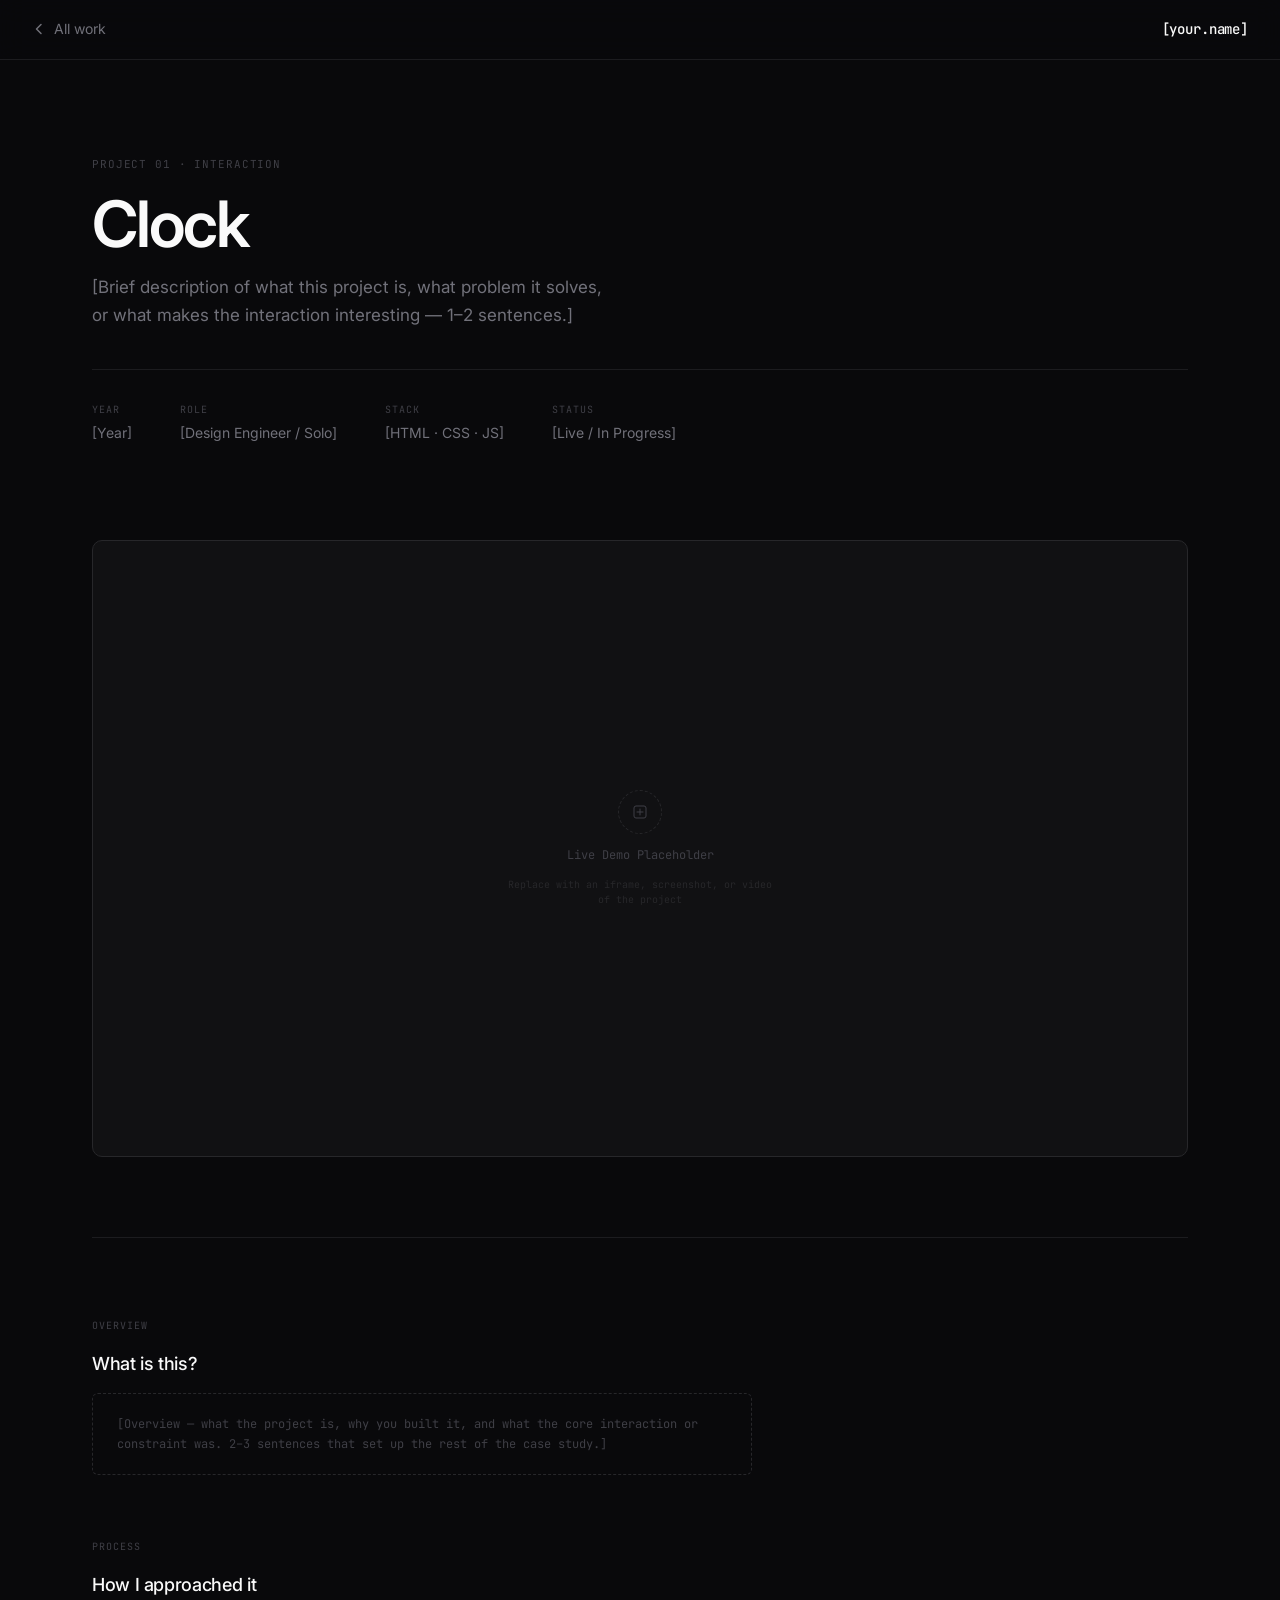
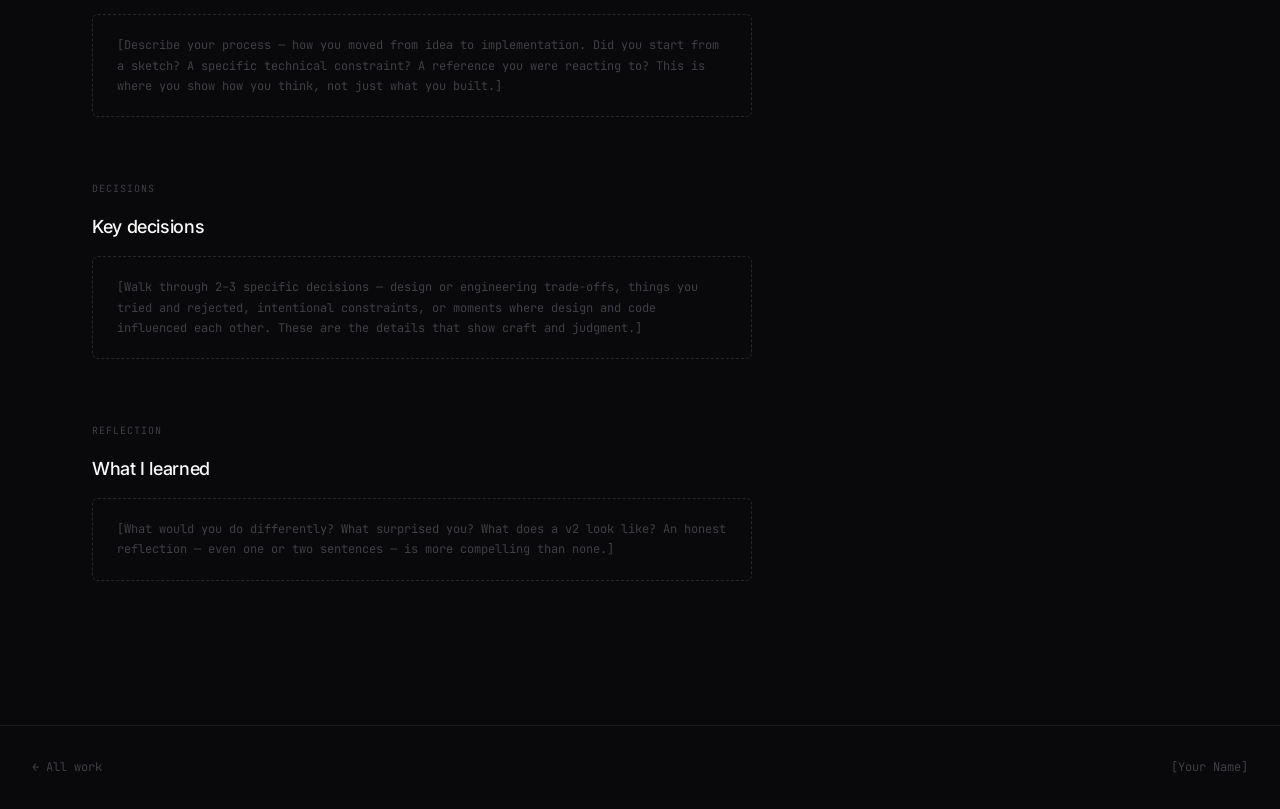
==== projects/clock.html @ f0f5b65a "update" ====
<!DOCTYPE html>
<html lang="en">
<head>
  <meta charset="UTF-8">
  <meta name="viewport" content="width=device-width, initial-scale=1.0">
  <!-- PLACEHOLDER: Update title -->
  <title>Clock — [Your Name]</title>
  <link rel="preconnect" href="https://fonts.googleapis.com">
  <link rel="preconnect" href="https://fonts.gstatic.com" crossorigin>
  <link href="https://fonts.googleapis.com/css2?family=Inter:wght@400;500;600&family=JetBrains+Mono:wght@400;500&display=swap" rel="stylesheet">
  <link rel="stylesheet" href="../styles.css">
</head>
<body>

  <!-- ─── Nav ─────────────────────────────────────────────── -->
  <nav class="case-nav">
    <a href="../index.html" class="back">
      <svg width="14" height="14" viewBox="0 0 14 14" fill="none" aria-hidden="true">
        <path d="M9 2.5L4.5 7L9 11.5" stroke="currentColor" stroke-width="1.5"
              stroke-linecap="round" stroke-linejoin="round"/>
      </svg>
      All work
    </a>
    <!-- PLACEHOLDER: Your name or handle -->
    <a href="../index.html" class="wordmark">[your.name]</a>
  </nav>

  <main>
    <div class="wrap">

      <!-- ─── Case Hero ───────────────────────────────────────── -->
      <div class="case-hero">
        <span class="case-num">Project 01 · Interaction</span>
        <!-- PLACEHOLDER: Update with your actual project title if different -->
        <h1 class="case-title">Clock</h1>
        <!-- PLACEHOLDER: 1–2 sentences — what it is and why it's interesting -->
        <p class="case-desc">
          [Brief description of what this project is, what problem it solves, or what makes the interaction interesting — 1–2 sentences.]
        </p>
        <!-- PLACEHOLDER: Fill in each attribute. Remove any that aren't relevant. -->
        <div class="case-attrs">
          <div class="attr">
            <span class="attr-label">Year</span>
            <span class="attr-value">[Year]</span>
          </div>
          <div class="attr">
            <span class="attr-label">Role</span>
            <span class="attr-value">[Design Engineer / Solo]</span>
          </div>
          <div class="attr">
            <span class="attr-label">Stack</span>
            <span class="attr-value">[HTML · CSS · JS]</span>
          </div>
          <div class="attr">
            <span class="attr-label">Status</span>
            <span class="attr-value">[Live / In Progress]</span>
          </div>
        </div>
      </div>

      <!-- ─── Live Demo ───────────────────────────────────────── -->
      <div class="demo-wrap">
        <!--
          PLACEHOLDER: Replace the .demo-frame div below with your actual embed.

          Option A — iframe (e.g. CodePen, GitHub Pages, local file):
            <iframe
              src="[demo-url or ../demos/clock/index.html]"
              class="demo-frame"
              title="Clock demo"
              allowfullscreen>
            </iframe>

          Option B — screenshot or video:
            <img src="../assets/clock-preview.png" class="demo-frame"
                 alt="Clock project screenshot" style="object-fit:cover;">
            <video src="../assets/clock.mp4" class="demo-frame"
                   autoplay loop muted playsinline style="object-fit:cover;"></video>
        -->
        <div class="demo-frame">
          <div class="demo-ph">
            <div class="demo-ph-ring">
              <svg width="16" height="16" viewBox="0 0 16 16" fill="none" aria-hidden="true">
                <rect x="2" y="2" width="12" height="12" rx="2" stroke="currentColor" stroke-width="1"/>
                <path d="M5 8h6M8 5v6" stroke="currentColor" stroke-width="1" stroke-linecap="round"/>
              </svg>
            </div>
            <p>Live Demo Placeholder</p>
            <small>Replace with an iframe, screenshot, or video of the project</small>
          </div>
        </div>
      </div>

      <!-- ─── Case Content ────────────────────────────────────── -->
      <div class="case-body">

        <!-- Overview -->
        <div class="case-block">
          <span class="block-label">Overview</span>
          <h2>What is this?</h2>
          <!-- PLACEHOLDER -->
          <div class="ph-block">
            [Overview — what the project is, why you built it, and what the core interaction or
constraint was. 2–3 sentences that set up the rest of the case study.]
          </div>
        </div>

        <!-- Process -->
        <div class="case-block">
          <span class="block-label">Process</span>
          <h2>How I approached it</h2>
          <!-- PLACEHOLDER -->
          <div class="ph-block">
            [Describe your process — how you moved from idea to implementation. Did you start
from a sketch? A specific technical constraint? A reference you were reacting to?
This is where you show how you think, not just what you built.]
          </div>
        </div>

        <!-- Decisions -->
        <div class="case-block">
          <span class="block-label">Decisions</span>
          <h2>Key decisions</h2>
          <!-- PLACEHOLDER -->
          <div class="ph-block">
            [Walk through 2–3 specific decisions — design or engineering trade-offs, things you
tried and rejected, intentional constraints, or moments where design and code
influenced each other. These are the details that show craft and judgment.]
          </div>
        </div>

        <!-- Reflection -->
        <div class="case-block">
          <span class="block-label">Reflection</span>
          <h2>What I learned</h2>
          <!-- PLACEHOLDER -->
          <div class="ph-block">
            [What would you do differently? What surprised you? What does a v2 look like?
An honest reflection — even one or two sentences — is more compelling than none.]
          </div>
        </div>

      </div><!-- /case-body -->

    </div><!-- /wrap -->
  </main>

  <!-- ─── Footer ──────────────────────────────────────────────── -->
  <footer>
    <a href="../index.html" class="foot-text">← All work</a>
    <!-- PLACEHOLDER: Your name -->
    <span class="foot-text">[Your Name]</span>
  </footer>

</body>
</html>
---- styles.css ----
/* ─────────────────────────────────────────────────────────────
   Portfolio — Design Engineer
   ───────────────────────────────────────────────────────────── */

/* Reset */
*, *::before, *::after { box-sizing: border-box; margin: 0; padding: 0; }

/* Tokens */
:root {
  --bg:           #09090b;
  --bg-2:         #0d0d10;
  --surface:      #111113;
  --surface-2:    #18181b;
  --surface-3:    #1e1e22;
  --border:       #27272a;
  --border-2:     #1c1c1f;

  --text:         #fafafa;
  --text-muted:   #71717a;
  --text-subtle:  #3f3f46;

  --accent:       #a78bfa;

  --sans: 'Inter', -apple-system, BlinkMacSystemFont, 'Segoe UI', Helvetica, sans-serif;
  --mono: 'JetBrains Mono', 'Fira Code', 'SF Mono', 'Cascadia Code', monospace;

  --r:   10px;
  --r-s: 6px;

  --nav-h:        60px;
  --max-w:        1160px;
  --max-w-prose:  660px;
}

html { scroll-behavior: smooth; }

body {
  background: var(--bg);
  color: var(--text);
  font-family: var(--sans);
  font-size: 1rem;
  line-height: 1.6;
  -webkit-font-smoothing: antialiased;
  -moz-osx-font-smoothing: grayscale;
}

a { color: inherit; text-decoration: none; }

/* ─── Layout ─── */
.wrap {
  max-width: var(--max-w);
  margin: 0 auto;
  padding: 0 2rem;
}

/* ─── Nav ─── */
nav.site-nav {
  position: fixed;
  inset: 0 0 auto;
  height: var(--nav-h);
  display: flex;
  align-items: center;
  justify-content: space-between;
  padding: 0 2rem;
  z-index: 99;
  border-bottom: 1px solid var(--border-2);
  background: rgba(9, 9, 11, 0.82);
  backdrop-filter: blur(14px);
  -webkit-backdrop-filter: blur(14px);
}

.wordmark {
  font-family: var(--mono);
  font-size: 0.875rem;
  font-weight: 500;
  letter-spacing: -0.01em;
  color: var(--text);
  transition: color 0.15s;
}
.wordmark:hover { color: var(--accent); }

.nav-links {
  display: flex;
  gap: 2rem;
}
.nav-links a {
  font-size: 0.875rem;
  color: var(--text-muted);
  transition: color 0.15s;
}
.nav-links a:hover { color: var(--text); }

/* ─── Hero ─── */
.hero {
  padding: calc(var(--nav-h) + 9rem) 0 9rem;
}
.hero-eyebrow {
  font-family: var(--mono);
  font-size: 0.6875rem;
  text-transform: uppercase;
  letter-spacing: 0.1em;
  color: var(--text-subtle);
  margin-bottom: 1.5rem;
}
.hero-name {
  font-size: clamp(3rem, 7.5vw, 5.5rem);
  font-weight: 600;
  letter-spacing: -0.04em;
  line-height: 1;
  margin-bottom: 1.5rem;
  background: linear-gradient(160deg, #fafafa 40%, #52525b);
  -webkit-background-clip: text;
  -webkit-text-fill-color: transparent;
  background-clip: text;
}
.hero-statement {
  font-size: 1.125rem;
  color: var(--text-muted);
  max-width: 460px;
  line-height: 1.65;
  margin-bottom: 2.5rem;
}
.hero-cta {
  display: flex;
  align-items: center;
  gap: 0.75rem;
  font-size: 0.875rem;
  color: var(--text-muted);
}
.status-dot {
  width: 6px;
  height: 6px;
  background: #4ade80;
  border-radius: 50%;
  box-shadow: 0 0 8px rgba(74, 222, 128, 0.45);
  flex-shrink: 0;
  animation: blink 2.5s ease-in-out infinite;
}
@keyframes blink {
  0%, 100% { opacity: 1; }
  50%       { opacity: 0.35; }
}
.dot { color: var(--text-subtle); }
.hero-cta a { transition: color 0.15s; }
.hero-cta a:hover { color: var(--text); }

/* ─── Sections ─── */
.section {
  padding: 6rem 0;
  border-top: 1px solid var(--border-2);
}
.section-label {
  display: block;
  font-family: var(--mono);
  font-size: 0.6875rem;
  text-transform: uppercase;
  letter-spacing: 0.1em;
  color: var(--text-subtle);
  margin-bottom: 2.5rem;
}

/* ─── Project Grid ─── */
.projects {
  display: grid;
  grid-template-columns: repeat(3, 1fr);
  border: 1px solid var(--border);
  border-radius: var(--r);
  overflow: hidden;
  background: var(--border);
  gap: 1px;
}

.card {
  display: flex;
  flex-direction: column;
  background: var(--surface);
  position: relative;
  transition: background 0.2s;
}
.card:hover { background: var(--surface-2); }

/* Card thumbnails */
.card-thumb {
  height: 200px;
  border-bottom: 1px solid var(--border);
  display: flex;
  align-items: center;
  justify-content: center;
  overflow: hidden;
}

/* — Clock — */
.card-thumb--clock {
  background: radial-gradient(circle at 50% 65%, #1e1830 0%, var(--bg-2) 65%);
}
.clock {
  width: 74px;
  height: 74px;
  border: 1.5px solid var(--border);
  border-radius: 50%;
  background: var(--surface-3);
  position: relative;
}
.ch, .cm {
  position: absolute;
  bottom: 50%;
  left: 50%;
  transform-origin: 50% 100%;
  background: var(--text);
  border-radius: 2px;
}
.ch {
  width: 2px;
  height: 20px;
  margin-left: -1px;
  transform: rotate(0deg); /* set by JS */
  opacity: 0.9;
}
.cm {
  width: 1.5px;
  height: 28px;
  margin-left: -0.75px;
  transform: rotate(0deg); /* set by JS */
  opacity: 0.65;
}
.cc {
  position: absolute;
  width: 5px;
  height: 5px;
  background: var(--accent);
  border-radius: 50%;
  top: 50%;
  left: 50%;
  transform: translate(-50%, -50%);
}

/* — Game Menu — */
.card-thumb--game {
  background: linear-gradient(160deg, #090e09 0%, var(--bg-2) 100%);
}
.game-menu {
  display: flex;
  flex-direction: column;
  gap: 8px;
}
.gmi {
  font-family: var(--mono);
  font-size: 0.6875rem;
  letter-spacing: 0.06em;
  color: var(--text-subtle);
  padding-left: 16px;
  position: relative;
}
.gmi.active {
  color: var(--text);
}
.gmi.active::before {
  content: '▶';
  position: absolute;
  left: 0;
  top: 50%;
  transform: translateY(-50%);
  color: var(--accent);
  font-size: 0.4rem;
}

/* — Component Library — */
.card-thumb--components {
  background: linear-gradient(160deg, #0d1018 0%, var(--bg-2) 100%);
}
.comp-stack {
  display: flex;
  flex-direction: column;
  gap: 9px;
  align-items: flex-start;
}
.c-btn {
  font-family: var(--sans);
  font-size: 0.625rem;
  font-weight: 500;
  padding: 4px 11px;
  border: 1px solid var(--accent);
  border-radius: var(--r-s);
  color: var(--accent);
}
.c-input {
  width: 96px;
  height: 22px;
  border: 1px solid var(--border);
  border-radius: var(--r-s);
  background: var(--surface-3);
}
.c-badge {
  font-family: var(--mono);
  font-size: 0.5rem;
  padding: 2px 7px;
  border-radius: 999px;
  border: 1px solid var(--border);
  color: var(--text-subtle);
  text-transform: uppercase;
  letter-spacing: 0.06em;
}

/* Card body */
.card-body {
  padding: 1.25rem 1.5rem 1.5rem;
  flex: 1;
  display: flex;
  flex-direction: column;
}
.card-row {
  display: flex;
  align-items: center;
  justify-content: space-between;
  margin-bottom: 0.625rem;
}
.card-num {
  font-family: var(--mono);
  font-size: 0.625rem;
  color: var(--text-subtle);
}
.card-tag {
  font-family: var(--mono);
  font-size: 0.5625rem;
  color: var(--text-subtle);
  text-transform: uppercase;
  letter-spacing: 0.06em;
  padding: 2px 7px;
  border: 1px solid var(--border);
  border-radius: 999px;
}
.card-title {
  font-size: 1rem;
  font-weight: 500;
  letter-spacing: -0.015em;
  color: var(--text);
  margin-bottom: 0.5rem;
  transition: color 0.15s;
}
.card:hover .card-title { color: var(--accent); }
.card-desc {
  font-size: 0.8125rem;
  color: var(--text-muted);
  line-height: 1.5;
  flex: 1;
}
.card-link {
  display: inline-flex;
  align-items: center;
  gap: 0.375rem;
  font-size: 0.75rem;
  font-family: var(--mono);
  color: var(--text-subtle);
  margin-top: 1.25rem;
  transition: color 0.2s;
}
.card:hover .card-link { color: var(--text-muted); }

/* ─── About ─── */
.about-body { max-width: var(--max-w-prose); }
.about-body p {
  font-size: 1rem;
  color: var(--text-muted);
  line-height: 1.8;
  margin-bottom: 1rem;
}
.about-links {
  display: flex;
  gap: 1.5rem;
  margin-top: 2rem;
}
.about-link {
  font-family: var(--mono);
  font-size: 0.8125rem;
  color: var(--text-muted);
  border-bottom: 1px solid var(--border);
  padding-bottom: 1px;
  transition: all 0.15s;
}
.about-link:hover { color: var(--text); border-color: var(--text-muted); }

/* ─── Footer ─── */
footer {
  border-top: 1px solid var(--border-2);
  padding: 2rem;
  display: flex;
  justify-content: space-between;
  align-items: center;
}
.foot-text {
  font-family: var(--mono);
  font-size: 0.75rem;
  color: var(--text-subtle);
  transition: color 0.15s;
}
a.foot-text:hover { color: var(--text-muted); }

/* ─── Case Study ─── */
nav.case-nav {
  position: fixed;
  inset: 0 0 auto;
  height: var(--nav-h);
  display: flex;
  align-items: center;
  justify-content: space-between;
  padding: 0 2rem;
  z-index: 99;
  border-bottom: 1px solid var(--border-2);
  background: rgba(9, 9, 11, 0.82);
  backdrop-filter: blur(14px);
  -webkit-backdrop-filter: blur(14px);
}
.back {
  display: inline-flex;
  align-items: center;
  gap: 0.5rem;
  font-size: 0.875rem;
  color: var(--text-muted);
  transition: color 0.15s;
}
.back svg { transition: transform 0.15s; }
.back:hover { color: var(--text); }
.back:hover svg { transform: translateX(-2px); }

.case-hero {
  padding: calc(var(--nav-h) + 6rem) 0 4rem;
}
.case-num {
  font-family: var(--mono);
  font-size: 0.6875rem;
  color: var(--text-subtle);
  letter-spacing: 0.08em;
  text-transform: uppercase;
  display: block;
  margin-bottom: 1rem;
}
.case-title {
  font-size: clamp(2.25rem, 5vw, 4rem);
  font-weight: 600;
  letter-spacing: -0.03em;
  line-height: 1.05;
  margin-bottom: 1rem;
  background: linear-gradient(160deg, #fafafa 40%, #52525b);
  -webkit-background-clip: text;
  -webkit-text-fill-color: transparent;
  background-clip: text;
}
.case-desc {
  font-size: 1.0625rem;
  color: var(--text-muted);
  max-width: 520px;
  line-height: 1.65;
}
.case-attrs {
  display: flex;
  gap: 3rem;
  padding: 2rem 0;
  border-top: 1px solid var(--border-2);
  margin-top: 2.5rem;
}
.attr { display: flex; flex-direction: column; gap: 0.25rem; }
.attr-label {
  font-family: var(--mono);
  font-size: 0.625rem;
  text-transform: uppercase;
  letter-spacing: 0.1em;
  color: var(--text-subtle);
}
.attr-value {
  font-size: 0.875rem;
  color: var(--text-muted);
}

/* Demo embed */
.demo-wrap {
  padding-bottom: 5rem;
  border-bottom: 1px solid var(--border-2);
}
.demo-frame {
  width: 100%;
  aspect-ratio: 16 / 9;
  background: var(--surface);
  border: 1px solid var(--border);
  border-radius: var(--r);
  display: flex;
  align-items: center;
  justify-content: center;
  overflow: hidden;
}
iframe.demo-frame {
  border: none;
  display: block;
}
.demo-ph {
  text-align: center;
  display: flex;
  flex-direction: column;
  align-items: center;
  gap: 0.75rem;
}
.demo-ph-ring {
  width: 44px;
  height: 44px;
  border: 1px dashed var(--border);
  border-radius: 50%;
  display: flex;
  align-items: center;
  justify-content: center;
  color: var(--text-subtle);
}
.demo-ph p {
  font-family: var(--mono);
  font-size: 0.75rem;
  color: var(--text-subtle);
}
.demo-ph small {
  font-family: var(--mono);
  font-size: 0.625rem;
  color: var(--border);
  max-width: 280px;
  line-height: 1.5;
}

/* Case body */
.case-body {
  padding: 5rem 0;
  max-width: var(--max-w-prose);
}
.case-block { margin-bottom: 4rem; }
.block-label {
  font-family: var(--mono);
  font-size: 0.625rem;
  text-transform: uppercase;
  letter-spacing: 0.1em;
  color: var(--text-subtle);
  display: block;
  margin-bottom: 1rem;
}
.case-block h2 {
  font-size: 1.125rem;
  font-weight: 500;
  letter-spacing: -0.02em;
  margin-bottom: 0.875rem;
  color: var(--text);
}
.case-block p {
  font-size: 0.9375rem;
  color: var(--text-muted);
  line-height: 1.75;
  margin-bottom: 0.875rem;
}
.ph-block {
  padding: 1.25rem 1.5rem;
  border: 1px dashed var(--border);
  border-radius: var(--r-s);
  font-family: var(--mono);
  font-size: 0.75rem;
  color: var(--text-subtle);
  line-height: 1.7;
}

/* ─── Responsive ─── */
@media (max-width: 860px) {
  .projects { grid-template-columns: 1fr; }
  nav.site-nav .nav-links { display: none; }
  .case-attrs { flex-wrap: wrap; gap: 1.5rem; }
}
@media (max-width: 480px) {
  .hero-name { font-size: 2.75rem; }
  .wrap { padding: 0 1.25rem; }
  nav.site-nav, nav.case-nav { padding: 0 1.25rem; }
  footer { padding: 2rem 1.25rem; }
}
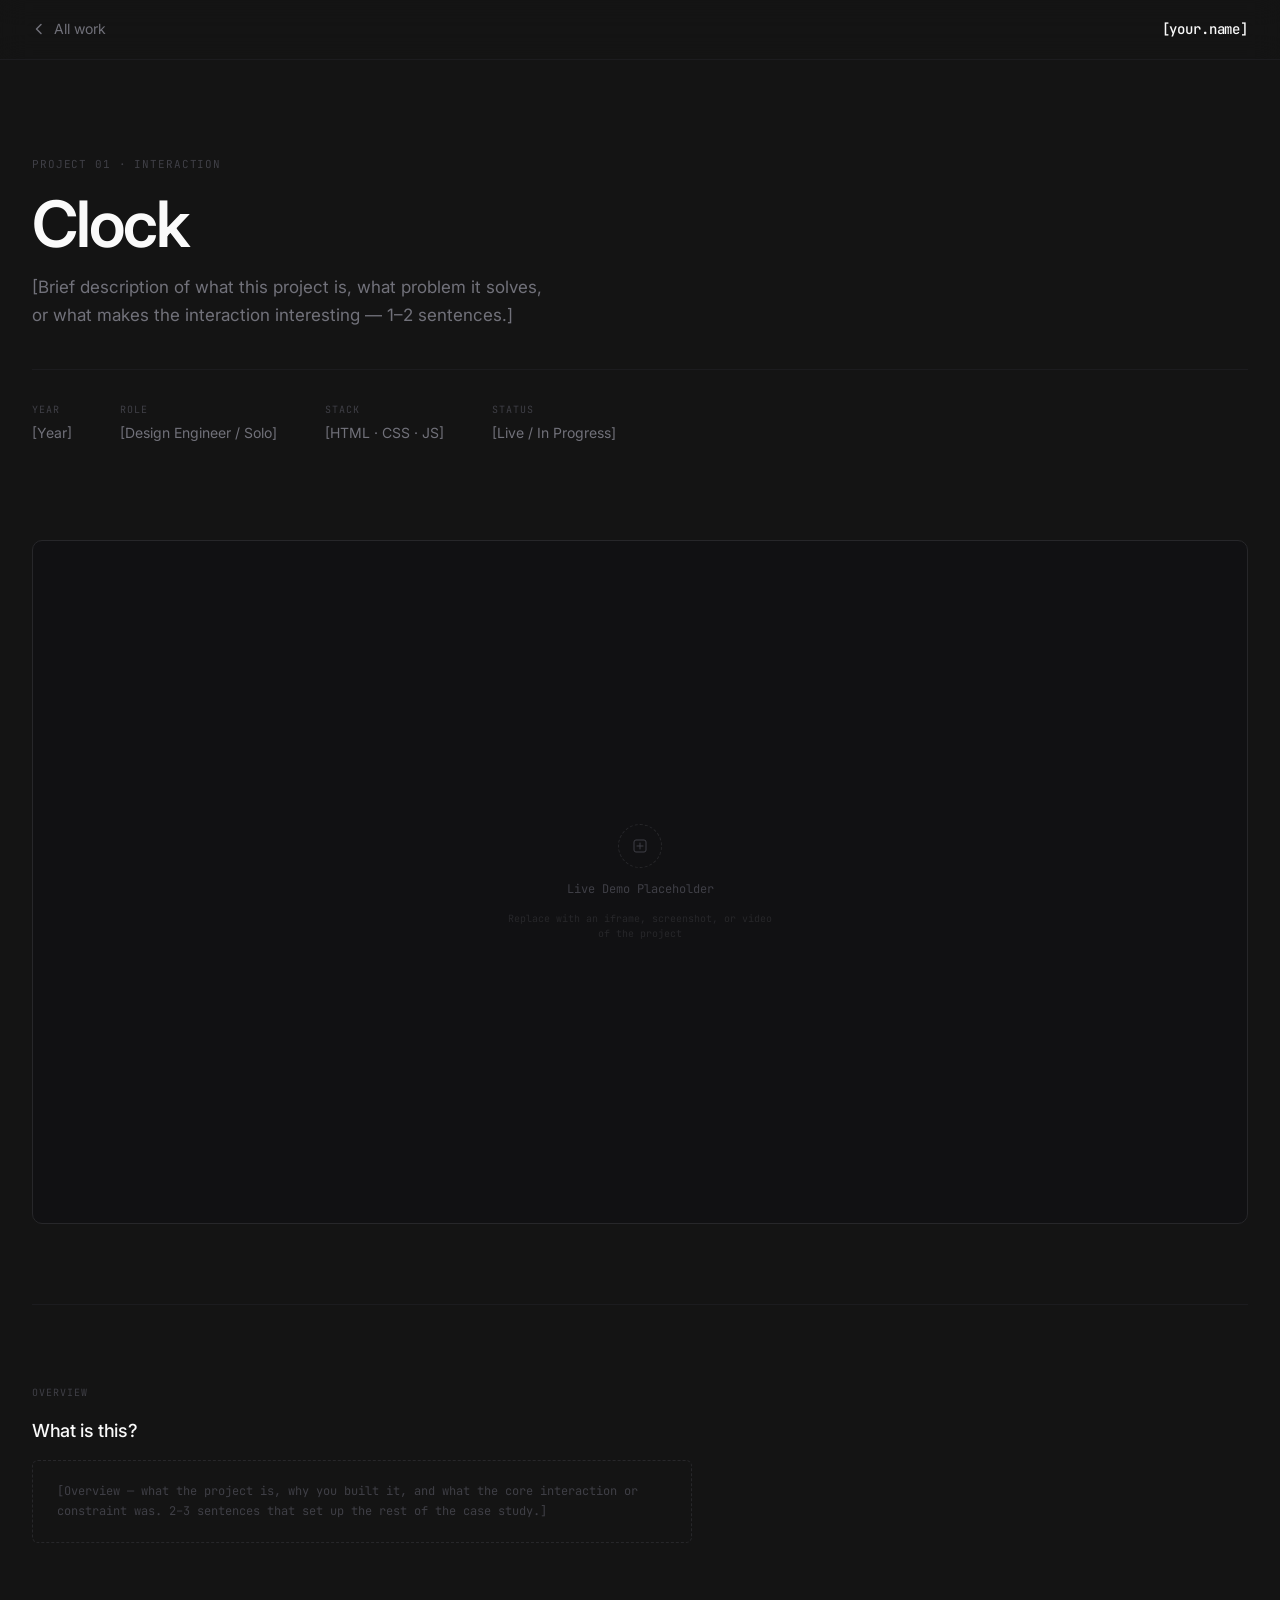
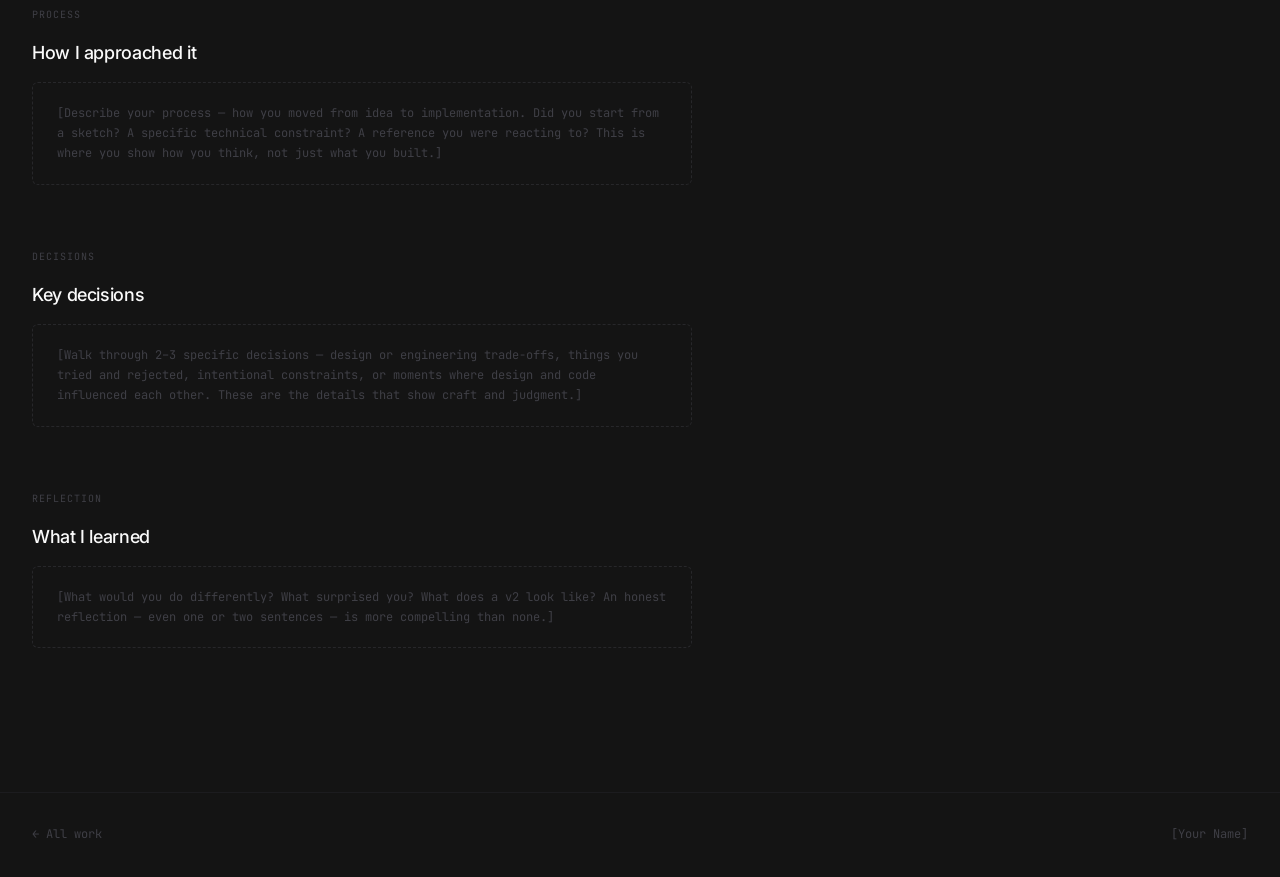
==== commit 07805578: "update" ====
--- a/projects/clock.html
+++ b/projects/clock.html
@@ -9,6 +9,7 @@
   <link rel="preconnect" href="https://fonts.gstatic.com" crossorigin>
   <link href="https://fonts.googleapis.com/css2?family=Inter:wght@400;500;600&family=JetBrains+Mono:wght@400;500&display=swap" rel="stylesheet">
   <link rel="stylesheet" href="../styles.css">
+  <link rel="stylesheet" href="../case-study.css">
 </head>
 <body>
 
--- a/styles.css
+++ b/styles.css
@@ -7,8 +7,8 @@
 
 /* Tokens */
 :root {
-  --bg:           #09090b;
-  --bg-2:         #0d0d10;
+  --bg:           #141414;
+  --bg-2:         #111111;
   --surface:      #111113;
   --surface-2:    #18181b;
   --surface-3:    #1e1e22;
@@ -19,7 +19,7 @@
   --text-muted:   #71717a;
   --text-subtle:  #3f3f46;
 
-  --accent:       #a78bfa;
+  --accent:       #60a5fa;
 
   --sans: 'Inter', -apple-system, BlinkMacSystemFont, 'Segoe UI', Helvetica, sans-serif;
   --mono: 'JetBrains Mono', 'Fira Code', 'SF Mono', 'Cascadia Code', monospace;
@@ -28,7 +28,7 @@
   --r-s: 6px;
 
   --nav-h:        60px;
-  --max-w:        1160px;
+  --max-w:        1920px;
   --max-w-prose:  660px;
 }
 
@@ -64,7 +64,7 @@
   padding: 0 2rem;
   z-index: 99;
   border-bottom: 1px solid var(--border-2);
-  background: rgba(9, 9, 11, 0.82);
+  background: rgba(20, 20, 20, 0.85);
   backdrop-filter: blur(14px);
   -webkit-backdrop-filter: blur(14px);
 }
@@ -90,9 +90,19 @@
 }
 .nav-links a:hover { color: var(--text); }
 
-/* ─── Hero ─── */
+/* ─── Hero — centered, full viewport height ─── */
 .hero {
-  padding: calc(var(--nav-h) + 9rem) 0 9rem;
+  min-height: 100svh;
+  display: flex;
+  align-items: center;
+  justify-content: center;
+  padding-top: var(--nav-h);  /* keeps content clear of fixed nav */
+  text-align: center;
+}
+.hero .wrap {
+  display: flex;
+  flex-direction: column;
+  align-items: center;
 }
 .hero-eyebrow {
   font-family: var(--mono);
@@ -108,10 +118,7 @@
   letter-spacing: -0.04em;
   line-height: 1;
   margin-bottom: 1.5rem;
-  background: linear-gradient(160deg, #fafafa 40%, #52525b);
-  -webkit-background-clip: text;
-  -webkit-text-fill-color: transparent;
-  background-clip: text;
+  color: var(--text);
 }
 .hero-statement {
   font-size: 1.125rem;
@@ -123,6 +130,7 @@
 .hero-cta {
   display: flex;
   align-items: center;
+  justify-content: center;
   gap: 0.75rem;
   font-size: 0.875rem;
   color: var(--text-muted);
@@ -159,30 +167,28 @@
   margin-bottom: 2.5rem;
 }
 
-/* ─── Project Grid ─── */
+
+/* ─── Stacked Project Cards ─── */
 .projects {
-  display: grid;
-  grid-template-columns: repeat(3, 1fr);
-  border: 1px solid var(--border);
+  display: flex;
+  flex-direction: column;
+  gap: 5rem;
+}
+
+.card {
+  display: flex;
+  flex-direction: column;
+  background: var(--surface);
   border-radius: var(--r);
   overflow: hidden;
-  background: var(--border);
-  gap: 1px;
-}
-
-.card {
-  display: flex;
-  flex-direction: column;
-  background: var(--surface);
-  position: relative;
   transition: background 0.2s;
 }
 .card:hover { background: var(--surface-2); }
 
-/* Card thumbnails */
+/* Preview area — tall landscape ratio */
 .card-thumb {
-  height: 200px;
-  border-bottom: 1px solid var(--border);
+  width: 100%;
+  aspect-ratio: 16 / 7;
   display: flex;
   align-items: center;
   justify-content: center;
@@ -191,11 +197,11 @@
 
 /* — Clock — */
 .card-thumb--clock {
-  background: radial-gradient(circle at 50% 65%, #1e1830 0%, var(--bg-2) 65%);
+  background: radial-gradient(circle at 50% 65%, #0d1e38 0%, var(--bg-2) 65%);
 }
 .clock {
-  width: 74px;
-  height: 74px;
+  width: 110px;
+  height: 110px;
   border: 1.5px solid var(--border);
   border-radius: 50%;
   background: var(--surface-3);
@@ -210,23 +216,23 @@
   border-radius: 2px;
 }
 .ch {
+  width: 2.5px;
+  height: 30px;
+  margin-left: -1.25px;
+  transform: rotate(0deg); /* set by JS */
+  opacity: 0.9;
+}
+.cm {
   width: 2px;
-  height: 20px;
+  height: 42px;
   margin-left: -1px;
   transform: rotate(0deg); /* set by JS */
-  opacity: 0.9;
-}
-.cm {
-  width: 1.5px;
-  height: 28px;
-  margin-left: -0.75px;
-  transform: rotate(0deg); /* set by JS */
   opacity: 0.65;
 }
 .cc {
   position: absolute;
-  width: 5px;
-  height: 5px;
+  width: 7px;
+  height: 7px;
   background: var(--accent);
   border-radius: 50%;
   top: 50%;
@@ -241,19 +247,17 @@
 .game-menu {
   display: flex;
   flex-direction: column;
-  gap: 8px;
+  gap: 12px;
 }
 .gmi {
   font-family: var(--mono);
-  font-size: 0.6875rem;
+  font-size: 0.875rem;
   letter-spacing: 0.06em;
   color: var(--text-subtle);
-  padding-left: 16px;
+  padding-left: 20px;
   position: relative;
 }
-.gmi.active {
-  color: var(--text);
-}
+.gmi.active { color: var(--text); }
 .gmi.active::before {
   content: '▶';
   position: absolute;
@@ -261,7 +265,7 @@
   top: 50%;
   transform: translateY(-50%);
   color: var(--accent);
-  font-size: 0.4rem;
+  font-size: 0.5rem;
 }
 
 /* — Component Library — */
@@ -271,29 +275,29 @@
 .comp-stack {
   display: flex;
   flex-direction: column;
-  gap: 9px;
+  gap: 12px;
   align-items: flex-start;
 }
 .c-btn {
   font-family: var(--sans);
-  font-size: 0.625rem;
+  font-size: 0.75rem;
   font-weight: 500;
-  padding: 4px 11px;
+  padding: 6px 16px;
   border: 1px solid var(--accent);
   border-radius: var(--r-s);
   color: var(--accent);
 }
 .c-input {
-  width: 96px;
-  height: 22px;
+  width: 140px;
+  height: 32px;
   border: 1px solid var(--border);
   border-radius: var(--r-s);
   background: var(--surface-3);
 }
 .c-badge {
   font-family: var(--mono);
-  font-size: 0.5rem;
-  padding: 2px 7px;
+  font-size: 0.625rem;
+  padding: 3px 10px;
   border-radius: 999px;
   border: 1px solid var(--border);
   color: var(--text-subtle);
@@ -303,16 +307,15 @@
 
 /* Card body */
 .card-body {
-  padding: 1.25rem 1.5rem 1.5rem;
-  flex: 1;
+  padding: 2rem 2.5rem 2.5rem;
   display: flex;
   flex-direction: column;
 }
 .card-row {
   display: flex;
   align-items: center;
-  justify-content: space-between;
-  margin-bottom: 0.625rem;
+  gap: 0.75rem;
+  margin-bottom: 1rem;
 }
 .card-num {
   font-family: var(--mono);
@@ -330,28 +333,28 @@
   border-radius: 999px;
 }
 .card-title {
-  font-size: 1rem;
+  font-size: 1.5rem;
   font-weight: 500;
-  letter-spacing: -0.015em;
+  letter-spacing: -0.025em;
   color: var(--text);
-  margin-bottom: 0.5rem;
+  margin-bottom: 0.875rem;
   transition: color 0.15s;
 }
 .card:hover .card-title { color: var(--accent); }
 .card-desc {
-  font-size: 0.8125rem;
-  color: var(--text-muted);
-  line-height: 1.5;
-  flex: 1;
+  font-size: 0.9375rem;
+  color: var(--text-muted);
+  line-height: 1.65;
+  max-width: 640px;
 }
 .card-link {
   display: inline-flex;
   align-items: center;
   gap: 0.375rem;
-  font-size: 0.75rem;
-  font-family: var(--mono);
-  color: var(--text-subtle);
-  margin-top: 1.25rem;
+  font-size: 0.8125rem;
+  font-family: var(--mono);
+  color: var(--text-subtle);
+  margin-top: 1.5rem;
   transition: color 0.2s;
 }
 .card:hover .card-link { color: var(--text-muted); }
@@ -395,179 +398,16 @@
 }
 a.foot-text:hover { color: var(--text-muted); }
 
-/* ─── Case Study ─── */
-nav.case-nav {
-  position: fixed;
-  inset: 0 0 auto;
-  height: var(--nav-h);
-  display: flex;
-  align-items: center;
-  justify-content: space-between;
-  padding: 0 2rem;
-  z-index: 99;
-  border-bottom: 1px solid var(--border-2);
-  background: rgba(9, 9, 11, 0.82);
-  backdrop-filter: blur(14px);
-  -webkit-backdrop-filter: blur(14px);
-}
-.back {
-  display: inline-flex;
-  align-items: center;
-  gap: 0.5rem;
-  font-size: 0.875rem;
-  color: var(--text-muted);
-  transition: color 0.15s;
-}
-.back svg { transition: transform 0.15s; }
-.back:hover { color: var(--text); }
-.back:hover svg { transform: translateX(-2px); }
-
-.case-hero {
-  padding: calc(var(--nav-h) + 6rem) 0 4rem;
-}
-.case-num {
-  font-family: var(--mono);
-  font-size: 0.6875rem;
-  color: var(--text-subtle);
-  letter-spacing: 0.08em;
-  text-transform: uppercase;
-  display: block;
-  margin-bottom: 1rem;
-}
-.case-title {
-  font-size: clamp(2.25rem, 5vw, 4rem);
-  font-weight: 600;
-  letter-spacing: -0.03em;
-  line-height: 1.05;
-  margin-bottom: 1rem;
-  background: linear-gradient(160deg, #fafafa 40%, #52525b);
-  -webkit-background-clip: text;
-  -webkit-text-fill-color: transparent;
-  background-clip: text;
-}
-.case-desc {
-  font-size: 1.0625rem;
-  color: var(--text-muted);
-  max-width: 520px;
-  line-height: 1.65;
-}
-.case-attrs {
-  display: flex;
-  gap: 3rem;
-  padding: 2rem 0;
-  border-top: 1px solid var(--border-2);
-  margin-top: 2.5rem;
-}
-.attr { display: flex; flex-direction: column; gap: 0.25rem; }
-.attr-label {
-  font-family: var(--mono);
-  font-size: 0.625rem;
-  text-transform: uppercase;
-  letter-spacing: 0.1em;
-  color: var(--text-subtle);
-}
-.attr-value {
-  font-size: 0.875rem;
-  color: var(--text-muted);
-}
-
-/* Demo embed */
-.demo-wrap {
-  padding-bottom: 5rem;
-  border-bottom: 1px solid var(--border-2);
-}
-.demo-frame {
-  width: 100%;
-  aspect-ratio: 16 / 9;
-  background: var(--surface);
-  border: 1px solid var(--border);
-  border-radius: var(--r);
-  display: flex;
-  align-items: center;
-  justify-content: center;
-  overflow: hidden;
-}
-iframe.demo-frame {
-  border: none;
-  display: block;
-}
-.demo-ph {
-  text-align: center;
-  display: flex;
-  flex-direction: column;
-  align-items: center;
-  gap: 0.75rem;
-}
-.demo-ph-ring {
-  width: 44px;
-  height: 44px;
-  border: 1px dashed var(--border);
-  border-radius: 50%;
-  display: flex;
-  align-items: center;
-  justify-content: center;
-  color: var(--text-subtle);
-}
-.demo-ph p {
-  font-family: var(--mono);
-  font-size: 0.75rem;
-  color: var(--text-subtle);
-}
-.demo-ph small {
-  font-family: var(--mono);
-  font-size: 0.625rem;
-  color: var(--border);
-  max-width: 280px;
-  line-height: 1.5;
-}
-
-/* Case body */
-.case-body {
-  padding: 5rem 0;
-  max-width: var(--max-w-prose);
-}
-.case-block { margin-bottom: 4rem; }
-.block-label {
-  font-family: var(--mono);
-  font-size: 0.625rem;
-  text-transform: uppercase;
-  letter-spacing: 0.1em;
-  color: var(--text-subtle);
-  display: block;
-  margin-bottom: 1rem;
-}
-.case-block h2 {
-  font-size: 1.125rem;
-  font-weight: 500;
-  letter-spacing: -0.02em;
-  margin-bottom: 0.875rem;
-  color: var(--text);
-}
-.case-block p {
-  font-size: 0.9375rem;
-  color: var(--text-muted);
-  line-height: 1.75;
-  margin-bottom: 0.875rem;
-}
-.ph-block {
-  padding: 1.25rem 1.5rem;
-  border: 1px dashed var(--border);
-  border-radius: var(--r-s);
-  font-family: var(--mono);
-  font-size: 0.75rem;
-  color: var(--text-subtle);
-  line-height: 1.7;
-}
-
 /* ─── Responsive ─── */
 @media (max-width: 860px) {
-  .projects { grid-template-columns: 1fr; }
   nav.site-nav .nav-links { display: none; }
-  .case-attrs { flex-wrap: wrap; gap: 1.5rem; }
+  .projects { gap: 3.5rem; }
 }
 @media (max-width: 480px) {
   .hero-name { font-size: 2.75rem; }
   .wrap { padding: 0 1.25rem; }
-  nav.site-nav, nav.case-nav { padding: 0 1.25rem; }
+  nav.site-nav { padding: 0 1.25rem; }
   footer { padding: 2rem 1.25rem; }
-}
+  .card-body { padding: 1.5rem; }
+  .projects { gap: 2.5rem; }
+}
--- a/case-study.css
+++ b/case-study.css
@@ -0,0 +1,175 @@
+/* ─────────────────────────────────────────────────────────────
+   Case Study — loaded only by projects/*.html
+   Inherits tokens and base styles from ../styles.css
+   ───────────────────────────────────────────────────────────── */
+
+nav.case-nav {
+  position: fixed;
+  inset: 0 0 auto;
+  height: var(--nav-h);
+  display: flex;
+  align-items: center;
+  justify-content: space-between;
+  padding: 0 2rem;
+  z-index: 99;
+  border-bottom: 1px solid var(--border-2);
+  background: rgba(20, 20, 20, 0.85);
+  backdrop-filter: blur(14px);
+  -webkit-backdrop-filter: blur(14px);
+}
+.back {
+  display: inline-flex;
+  align-items: center;
+  gap: 0.5rem;
+  font-size: 0.875rem;
+  color: var(--text-muted);
+  transition: color 0.15s;
+}
+.back svg { transition: transform 0.15s; }
+.back:hover { color: var(--text); }
+.back:hover svg { transform: translateX(-2px); }
+
+.case-hero {
+  padding: calc(var(--nav-h) + 6rem) 0 4rem;
+}
+.case-num {
+  font-family: var(--mono);
+  font-size: 0.6875rem;
+  color: var(--text-subtle);
+  letter-spacing: 0.08em;
+  text-transform: uppercase;
+  display: block;
+  margin-bottom: 1rem;
+}
+.case-title {
+  font-size: clamp(2.25rem, 5vw, 4rem);
+  font-weight: 600;
+  letter-spacing: -0.03em;
+  line-height: 1.05;
+  margin-bottom: 1rem;
+  background: linear-gradient(160deg, #fafafa 40%, #52525b);
+  -webkit-background-clip: text;
+  -webkit-text-fill-color: transparent;
+  background-clip: text;
+}
+.case-desc {
+  font-size: 1.0625rem;
+  color: var(--text-muted);
+  max-width: 520px;
+  line-height: 1.65;
+}
+.case-attrs {
+  display: flex;
+  gap: 3rem;
+  padding: 2rem 0;
+  border-top: 1px solid var(--border-2);
+  margin-top: 2.5rem;
+}
+.attr { display: flex; flex-direction: column; gap: 0.25rem; }
+.attr-label {
+  font-family: var(--mono);
+  font-size: 0.625rem;
+  text-transform: uppercase;
+  letter-spacing: 0.1em;
+  color: var(--text-subtle);
+}
+.attr-value {
+  font-size: 0.875rem;
+  color: var(--text-muted);
+}
+
+/* Demo embed */
+.demo-wrap {
+  padding-bottom: 5rem;
+  border-bottom: 1px solid var(--border-2);
+}
+.demo-frame {
+  width: 100%;
+  aspect-ratio: 16 / 9;
+  background: var(--surface);
+  border: 1px solid var(--border);
+  border-radius: var(--r);
+  display: flex;
+  align-items: center;
+  justify-content: center;
+  overflow: hidden;
+}
+iframe.demo-frame {
+  border: none;
+  display: block;
+}
+.demo-ph {
+  text-align: center;
+  display: flex;
+  flex-direction: column;
+  align-items: center;
+  gap: 0.75rem;
+}
+.demo-ph-ring {
+  width: 44px;
+  height: 44px;
+  border: 1px dashed var(--border);
+  border-radius: 50%;
+  display: flex;
+  align-items: center;
+  justify-content: center;
+  color: var(--text-subtle);
+}
+.demo-ph p {
+  font-family: var(--mono);
+  font-size: 0.75rem;
+  color: var(--text-subtle);
+}
+.demo-ph small {
+  font-family: var(--mono);
+  font-size: 0.625rem;
+  color: var(--border);
+  max-width: 280px;
+  line-height: 1.5;
+}
+
+/* Case body */
+.case-body {
+  padding: 5rem 0;
+  max-width: var(--max-w-prose);
+}
+.case-block { margin-bottom: 4rem; }
+.block-label {
+  font-family: var(--mono);
+  font-size: 0.625rem;
+  text-transform: uppercase;
+  letter-spacing: 0.1em;
+  color: var(--text-subtle);
+  display: block;
+  margin-bottom: 1rem;
+}
+.case-block h2 {
+  font-size: 1.125rem;
+  font-weight: 500;
+  letter-spacing: -0.02em;
+  margin-bottom: 0.875rem;
+  color: var(--text);
+}
+.case-block p {
+  font-size: 0.9375rem;
+  color: var(--text-muted);
+  line-height: 1.75;
+  margin-bottom: 0.875rem;
+}
+.ph-block {
+  padding: 1.25rem 1.5rem;
+  border: 1px dashed var(--border);
+  border-radius: var(--r-s);
+  font-family: var(--mono);
+  font-size: 0.75rem;
+  color: var(--text-subtle);
+  line-height: 1.7;
+}
+
+/* ─── Responsive ─── */
+@media (max-width: 860px) {
+  .case-attrs { flex-wrap: wrap; gap: 1.5rem; }
+}
+@media (max-width: 480px) {
+  nav.case-nav { padding: 0 1.25rem; }
+}
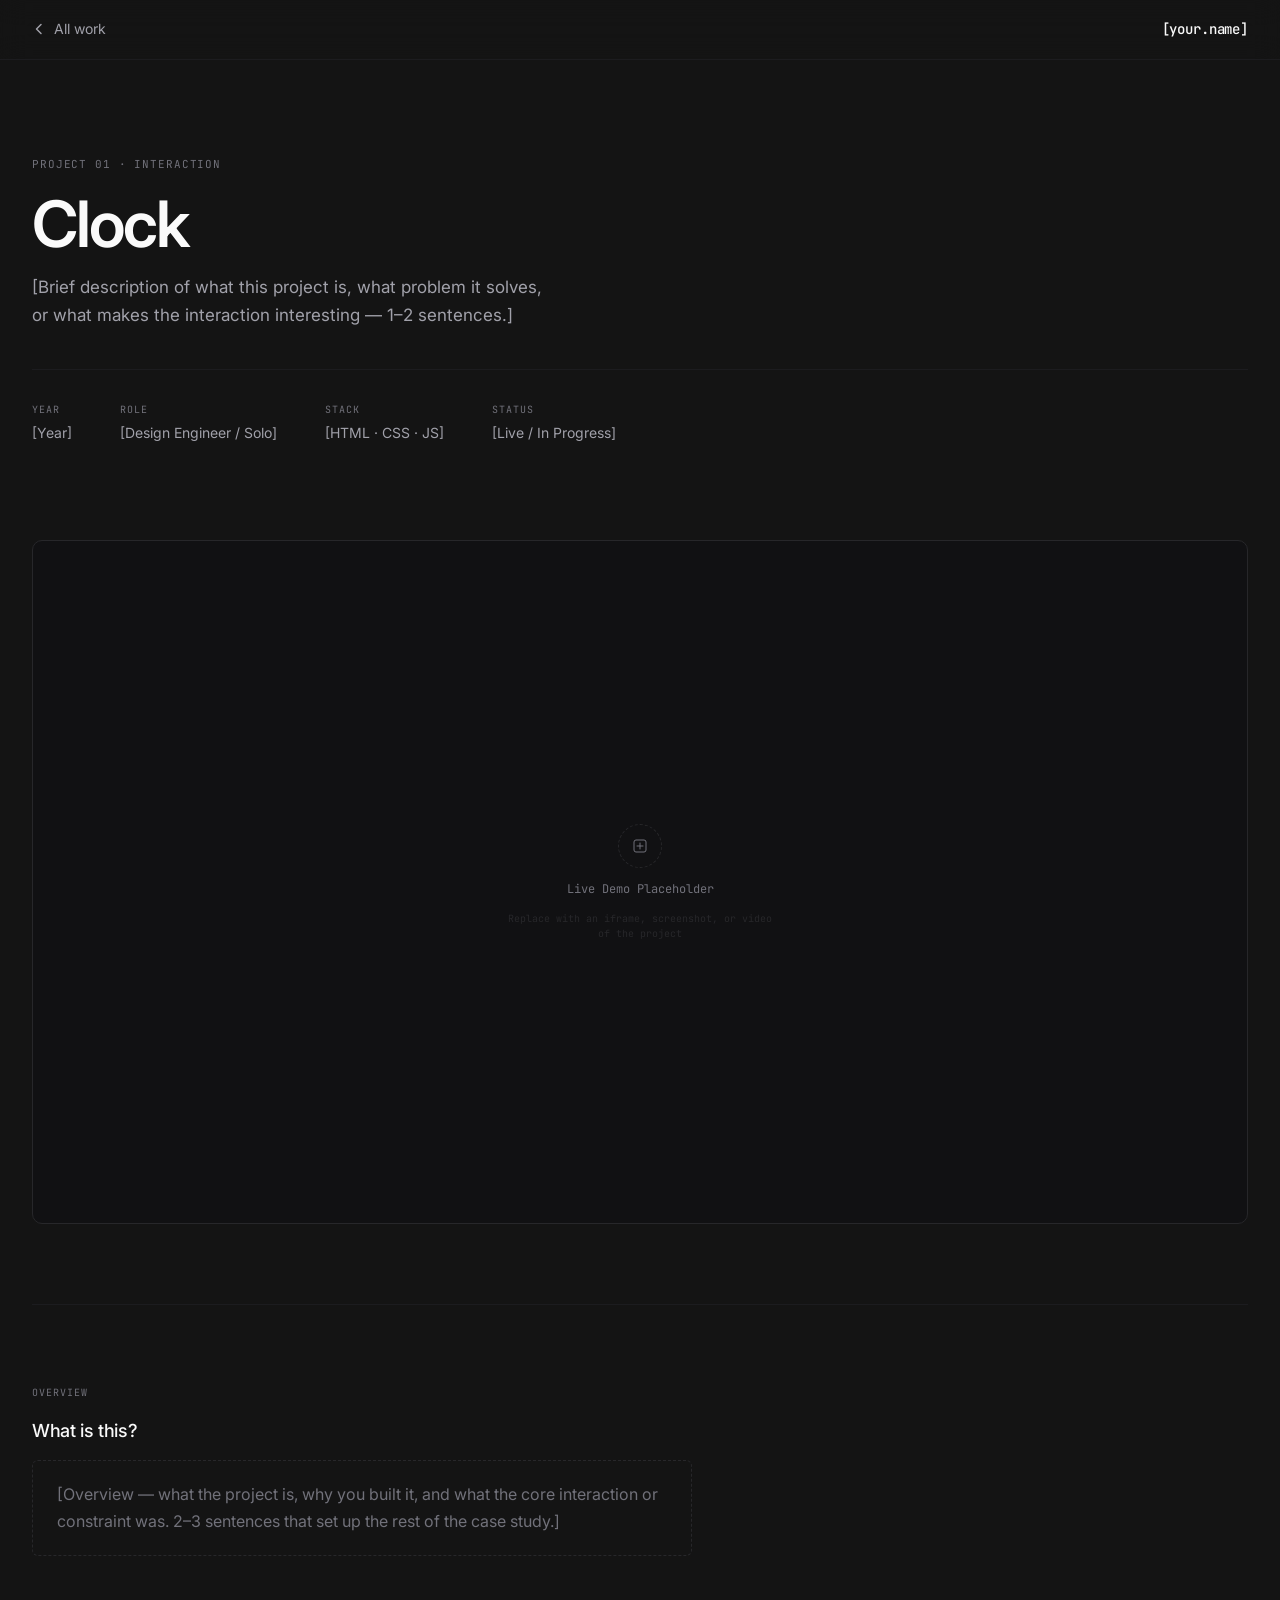
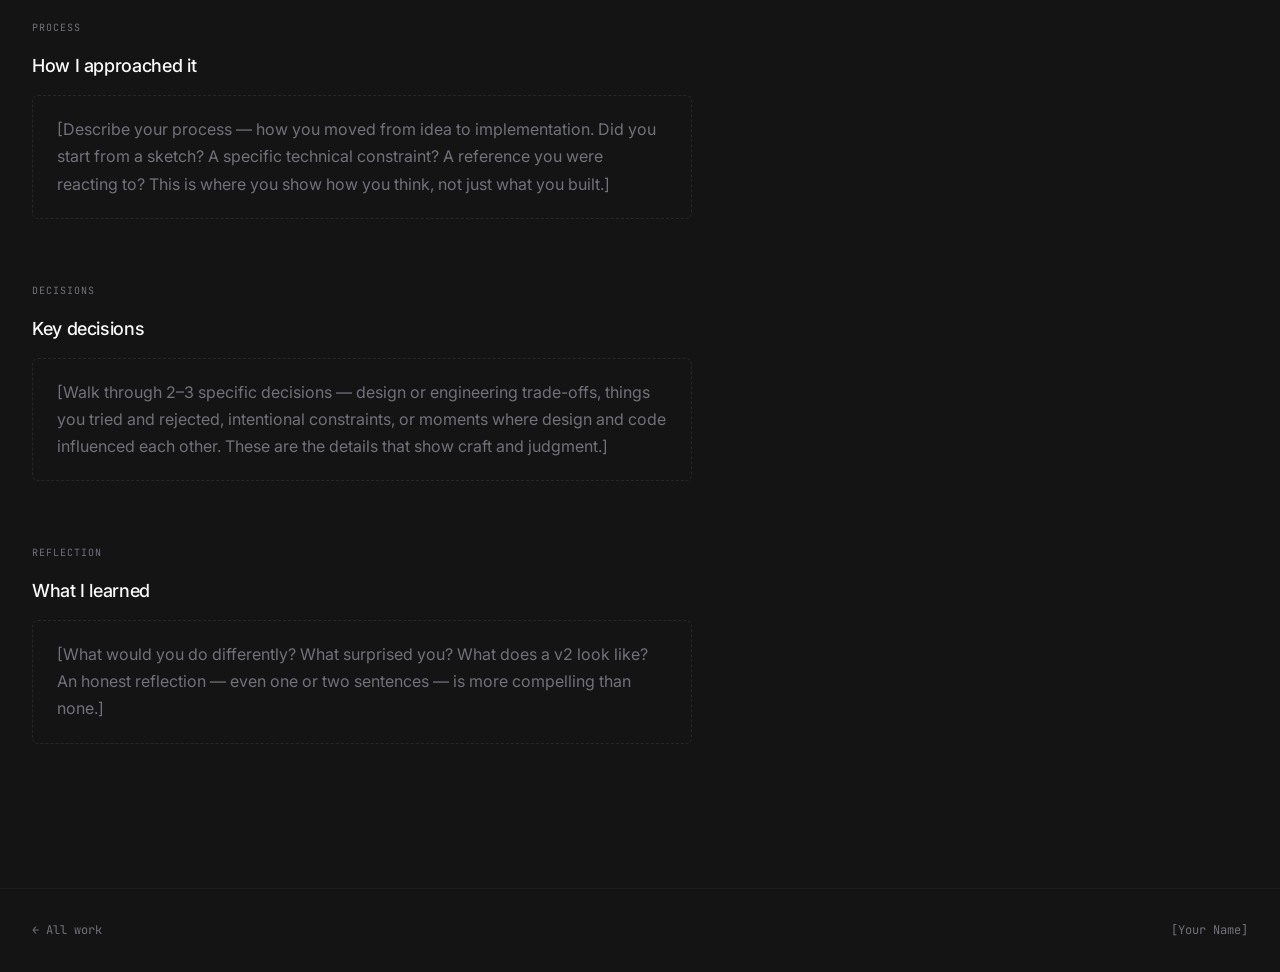
==== commit 348fdbdd: "update" ====
--- a/projects/clock.html
+++ b/projects/clock.html
@@ -5,11 +5,12 @@
   <meta name="viewport" content="width=device-width, initial-scale=1.0">
   <!-- PLACEHOLDER: Update title -->
   <title>Clock — [Your Name]</title>
+  <link rel="icon" type="image/svg+xml" href="../assets/site/favicon.svg">
   <link rel="preconnect" href="https://fonts.googleapis.com">
   <link rel="preconnect" href="https://fonts.gstatic.com" crossorigin>
   <link href="https://fonts.googleapis.com/css2?family=Inter:wght@400;500;600&family=JetBrains+Mono:wght@400;500&display=swap" rel="stylesheet">
-  <link rel="stylesheet" href="../styles.css">
-  <link rel="stylesheet" href="../case-study.css">
+  <link rel="stylesheet" href="../css/main.css">
+  <link rel="stylesheet" href="../css/case-study.css">
 </head>
 <body>
 
@@ -23,7 +24,7 @@
       All work
     </a>
     <!-- PLACEHOLDER: Your name or handle -->
-    <a href="../index.html" class="wordmark">[your.name]</a>
+    <a href="../index.html" class="wordmark" id="cs-wordmark">[your.name]</a>
   </nav>
 
   <main>
@@ -150,8 +151,18 @@
   <footer>
     <a href="../index.html" class="foot-text">← All work</a>
     <!-- PLACEHOLDER: Your name -->
-    <span class="foot-text">[Your Name]</span>
+    <span class="foot-text" id="cs-footer-name">[Your Name]</span>
   </footer>
+
+  <script src="../js/config.js"></script>
+  <script>
+    (function () {
+      const project = document.title.split(' — ')[0];
+      document.title = project + ' — ' + CONFIG.name;
+      document.getElementById('cs-wordmark').textContent    = CONFIG.handle;
+      document.getElementById('cs-footer-name').textContent = CONFIG.name;
+    })();
+  </script>
 
 </body>
 </html>
--- a/css/main.css
+++ b/css/main.css
@@ -0,0 +1,7 @@
+@import 'tokens.css';
+@import 'base.css';
+@import 'layout.css';
+@import 'hero.css';
+@import 'cards.css';
+@import 'about.css';
+@import 'responsive.css';
--- a/css/case-study.css
+++ b/css/case-study.css
@@ -0,0 +1,176 @@
+/* ─────────────────────────────────────────────────────────────
+   Case Study — loaded only by projects/*.html
+   Inherits tokens and base styles from ../styles.css
+   ───────────────────────────────────────────────────────────── */
+
+nav.case-nav {
+  position: fixed;
+  inset: 0 0 auto;
+  height: var(--nav-h);
+  display: flex;
+  align-items: center;
+  justify-content: space-between;
+  padding: 0 2rem;
+  z-index: 99;
+  border-bottom: 1px solid var(--border-2);
+  background: rgba(20, 20, 20, 0.85);
+  backdrop-filter: blur(14px);
+  -webkit-backdrop-filter: blur(14px);
+}
+.back {
+  display: inline-flex;
+  align-items: center;
+  gap: 0.5rem;
+  font-size: 0.875rem;
+  color: var(--text-muted);
+  transition: color 0.15s;
+}
+.back svg { transition: transform 0.15s; }
+.back:hover { color: var(--text); }
+.back:hover svg { transform: translateX(-2px); }
+
+.case-hero {
+  padding: calc(var(--nav-h) + 6rem) 0 4rem;
+}
+.case-num {
+  font-family: var(--mono);
+  font-size: 0.6875rem;
+  color: var(--text-subtle);
+  letter-spacing: 0.08em;
+  text-transform: uppercase;
+  display: block;
+  margin-bottom: 1rem;
+}
+.case-title {
+  font-size: clamp(2.25rem, 5vw, 4rem);
+  font-weight: 600;
+  letter-spacing: -0.03em;
+  line-height: 1.05;
+  margin-bottom: 1rem;
+  background: linear-gradient(160deg, #fafafa 40%, #52525b);
+  -webkit-background-clip: text;
+  -webkit-text-fill-color: transparent;
+  background-clip: text;
+}
+.case-desc {
+  font-size: 1.0625rem;
+  color: var(--text-muted);
+  max-width: 520px;
+  line-height: 1.65;
+}
+.case-attrs {
+  display: flex;
+  gap: 3rem;
+  padding: 2rem 0;
+  border-top: 1px solid var(--border-2);
+  margin-top: 2.5rem;
+}
+.attr { display: flex; flex-direction: column; gap: 0.25rem; }
+.attr-label {
+  font-family: var(--mono);
+  font-size: 0.625rem;
+  text-transform: uppercase;
+  letter-spacing: 0.1em;
+  color: var(--text-subtle);
+}
+.attr-value {
+  font-size: 0.875rem;
+  color: var(--text-muted);
+}
+
+/* Demo embed */
+.demo-wrap {
+  padding-bottom: 5rem;
+  border-bottom: 1px solid var(--border-2);
+}
+.demo-frame {
+  width: 100%;
+  aspect-ratio: 16 / 9;
+  background: var(--surface);
+  border: 1px solid var(--border);
+  border-radius: var(--r);
+  display: flex;
+  align-items: center;
+  justify-content: center;
+  overflow: hidden;
+}
+iframe.demo-frame {
+  border: none;
+  display: block;
+}
+.demo-ph {
+  text-align: center;
+  display: flex;
+  flex-direction: column;
+  align-items: center;
+  gap: 0.75rem;
+}
+.demo-ph-ring {
+  width: 44px;
+  height: 44px;
+  border: 1px dashed var(--border);
+  border-radius: 50%;
+  display: flex;
+  align-items: center;
+  justify-content: center;
+  color: var(--text-subtle);
+}
+.demo-ph p {
+  font-family: var(--mono);
+  font-size: 0.75rem;
+  color: var(--text-subtle);
+}
+.demo-ph small {
+  font-family: var(--mono);
+  font-size: 0.625rem;
+  color: var(--border);
+  max-width: 280px;
+  line-height: 1.5;
+}
+
+/* Case body */
+.case-body {
+  padding: 5rem 0;
+  max-width: var(--max-w-prose);
+}
+.case-block { margin-bottom: 4rem; }
+.block-label {
+  font-family: var(--mono);
+  font-size: 0.625rem;
+  text-transform: uppercase;
+  letter-spacing: 0.1em;
+  color: var(--text-subtle);
+  display: block;
+  margin-bottom: 1rem;
+}
+.case-block h2 {
+  font-size: 1.125rem;
+  font-weight: 500;
+  letter-spacing: -0.02em;
+  margin-bottom: 0.875rem;
+  color: var(--text);
+}
+.case-block p {
+  font-family: var(--sans);
+  font-size: 1rem;
+  color: var(--text-muted);
+  line-height: 1.75;
+  margin-bottom: 0.875rem;
+}
+.ph-block {
+  padding: 1.25rem 1.5rem;
+  border: 1px dashed var(--border);
+  border-radius: var(--r-s);
+  font-family: var(--sans);
+  font-size: 1rem;
+  color: var(--text-subtle);
+  line-height: 1.7;
+}
+
+/* ─── Responsive ─── */
+@media (max-width: 860px) {
+  .case-attrs { flex-wrap: wrap; gap: 1.5rem; }
+}
+@media (max-width: 480px) {
+  nav.case-nav { padding: 0 1.25rem; }
+}
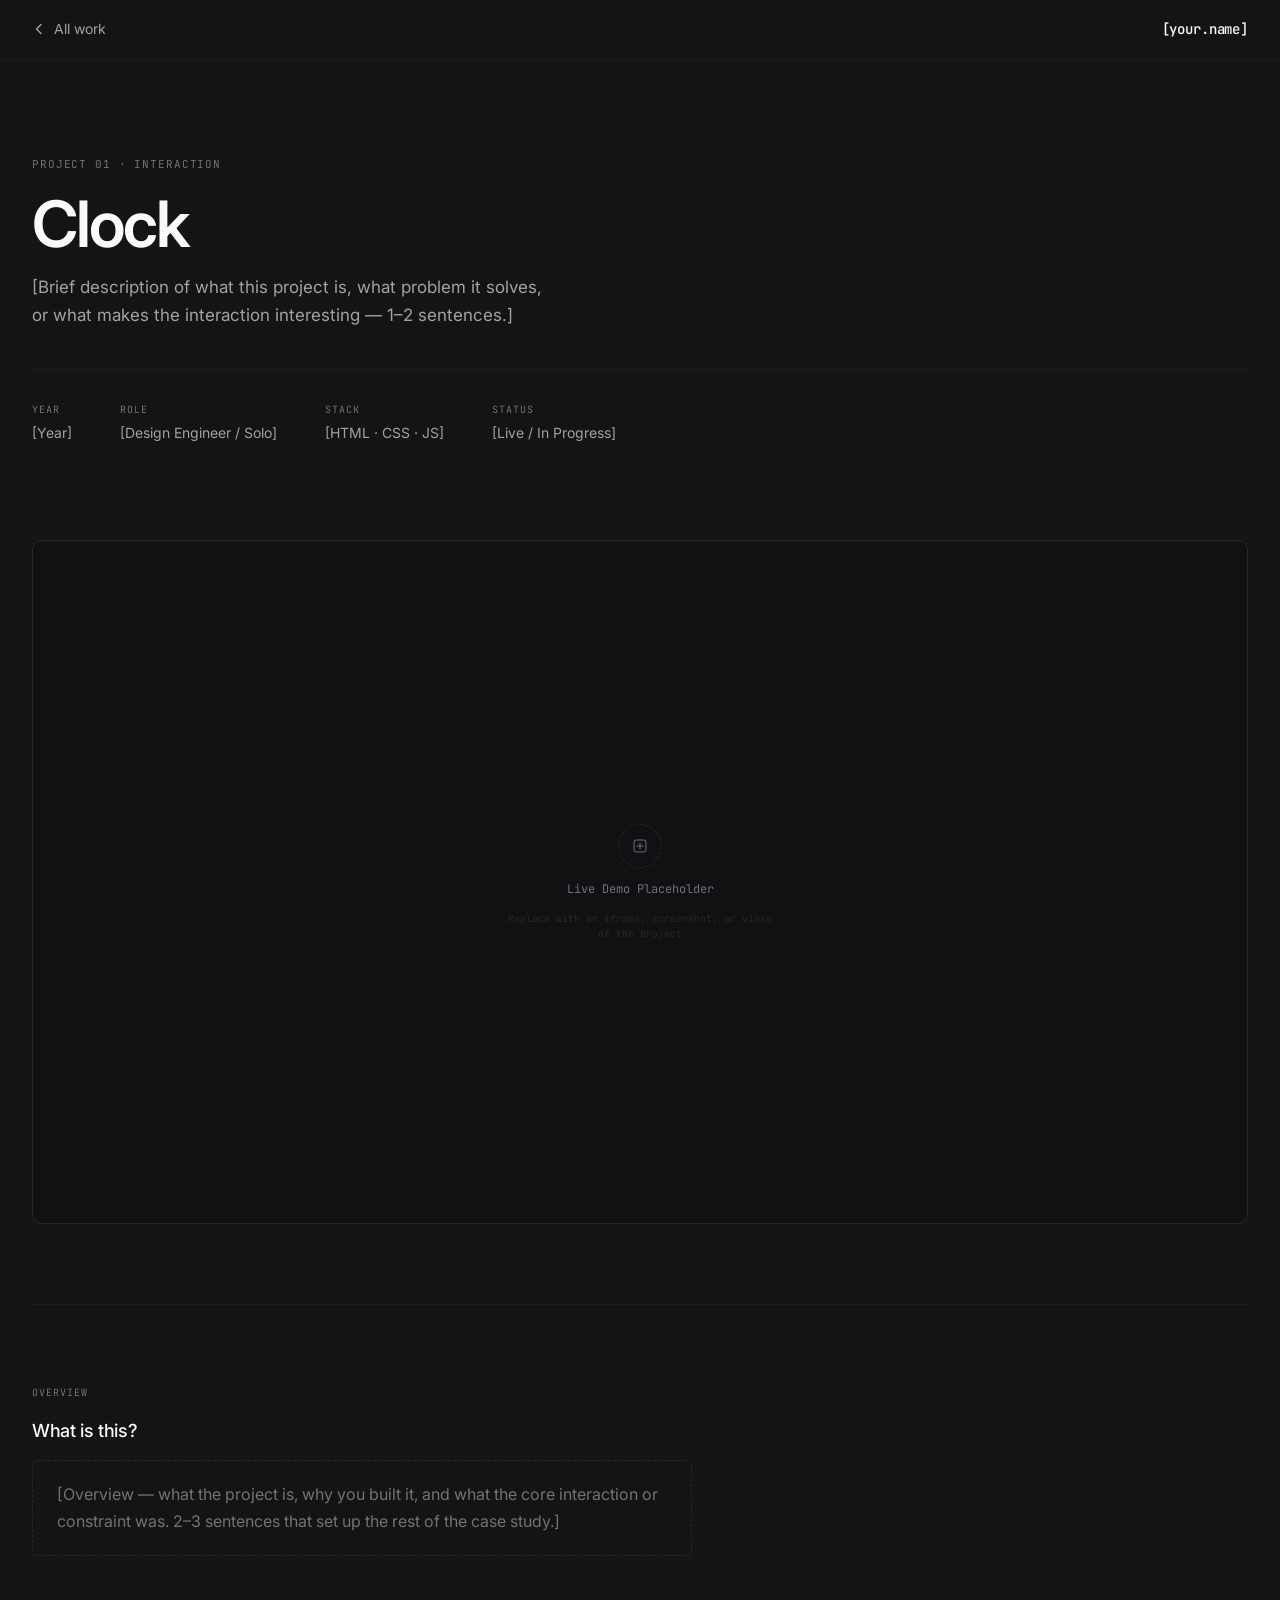
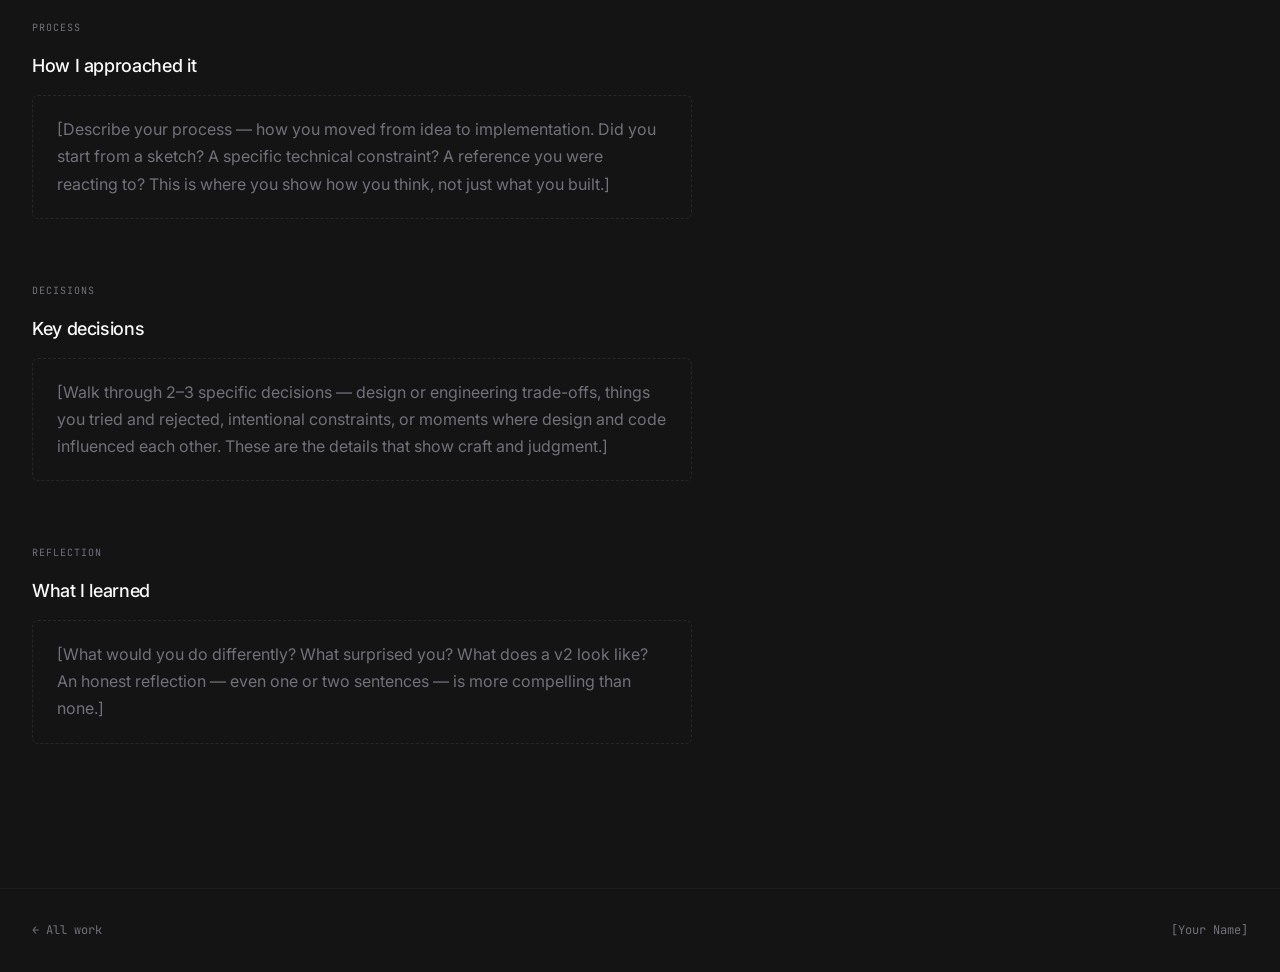
==== commit ba108813: "add assets, favicon, OG tags, view transitions, and back-to-top - Asset folder structure with .gitke" ====
--- a/projects/clock.html
+++ b/projects/clock.html
@@ -16,7 +16,7 @@
 
   <!-- ─── Nav ─────────────────────────────────────────────── -->
   <nav class="case-nav">
-    <a href="../index.html" class="back">
+    <a href="../index.html#work" class="back">
       <svg width="14" height="14" viewBox="0 0 14 14" fill="none" aria-hidden="true">
         <path d="M9 2.5L4.5 7L9 11.5" stroke="currentColor" stroke-width="1.5"
               stroke-linecap="round" stroke-linejoin="round"/>
@@ -79,7 +79,7 @@
             <video src="../assets/clock.mp4" class="demo-frame"
                    autoplay loop muted playsinline style="object-fit:cover;"></video>
         -->
-        <div class="demo-frame">
+        <div class="demo-frame" style="view-transition-name: thumb-clock">
           <div class="demo-ph">
             <div class="demo-ph-ring">
               <svg width="16" height="16" viewBox="0 0 16 16" fill="none" aria-hidden="true">
@@ -149,7 +149,7 @@
 
   <!-- ─── Footer ──────────────────────────────────────────────── -->
   <footer>
-    <a href="../index.html" class="foot-text">← All work</a>
+    <a href="../index.html#work" class="foot-text">← All work</a>
     <!-- PLACEHOLDER: Your name -->
     <span class="foot-text" id="cs-footer-name">[Your Name]</span>
   </footer>
@@ -163,6 +163,7 @@
       document.getElementById('cs-footer-name').textContent = CONFIG.name;
     })();
   </script>
+  <script src="../js/transitions.js"></script>
 
 </body>
 </html>
--- a/css/case-study.css
+++ b/css/case-study.css
@@ -1,6 +1,6 @@
 /* ─────────────────────────────────────────────────────────────
    Case Study — loaded only by projects/*.html
-   Inherits tokens and base styles from ../styles.css
+   Inherits tokens and base styles from ../css/main.css
    ───────────────────────────────────────────────────────────── */
 
 nav.case-nav {
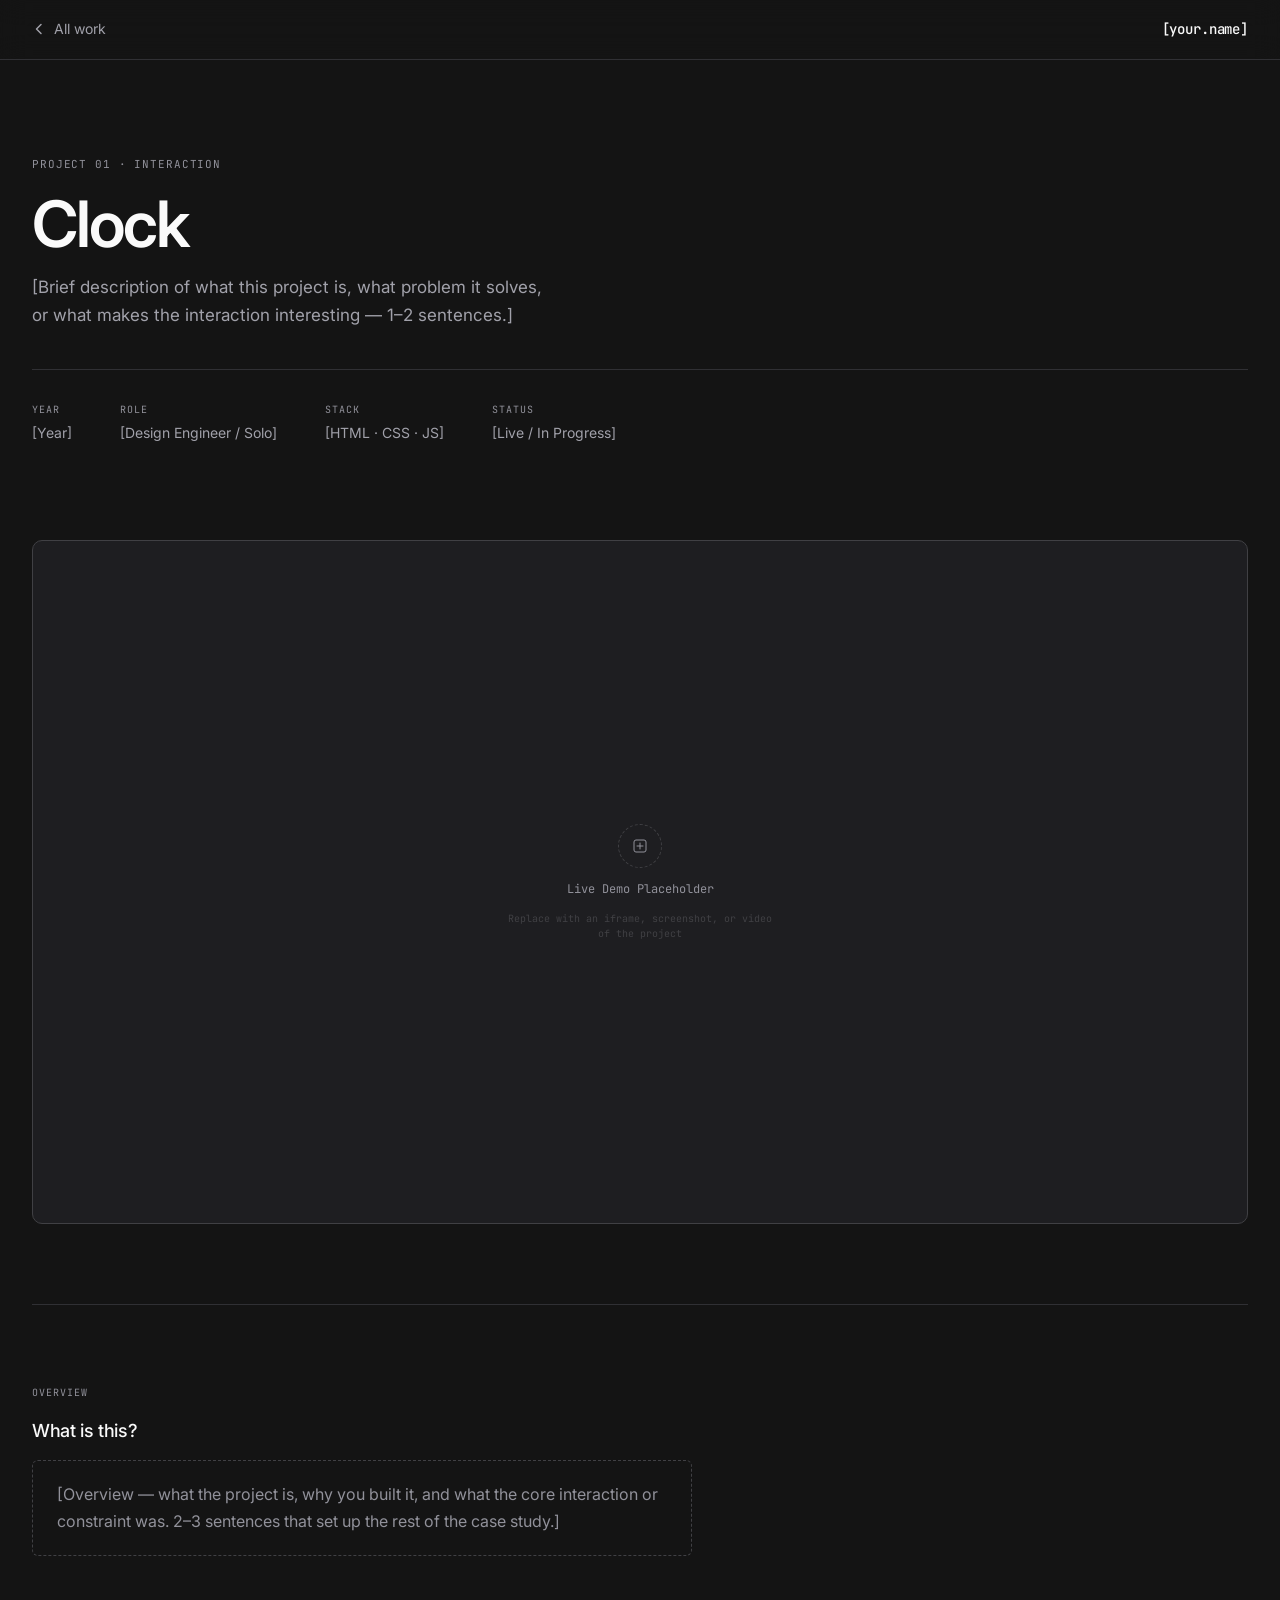
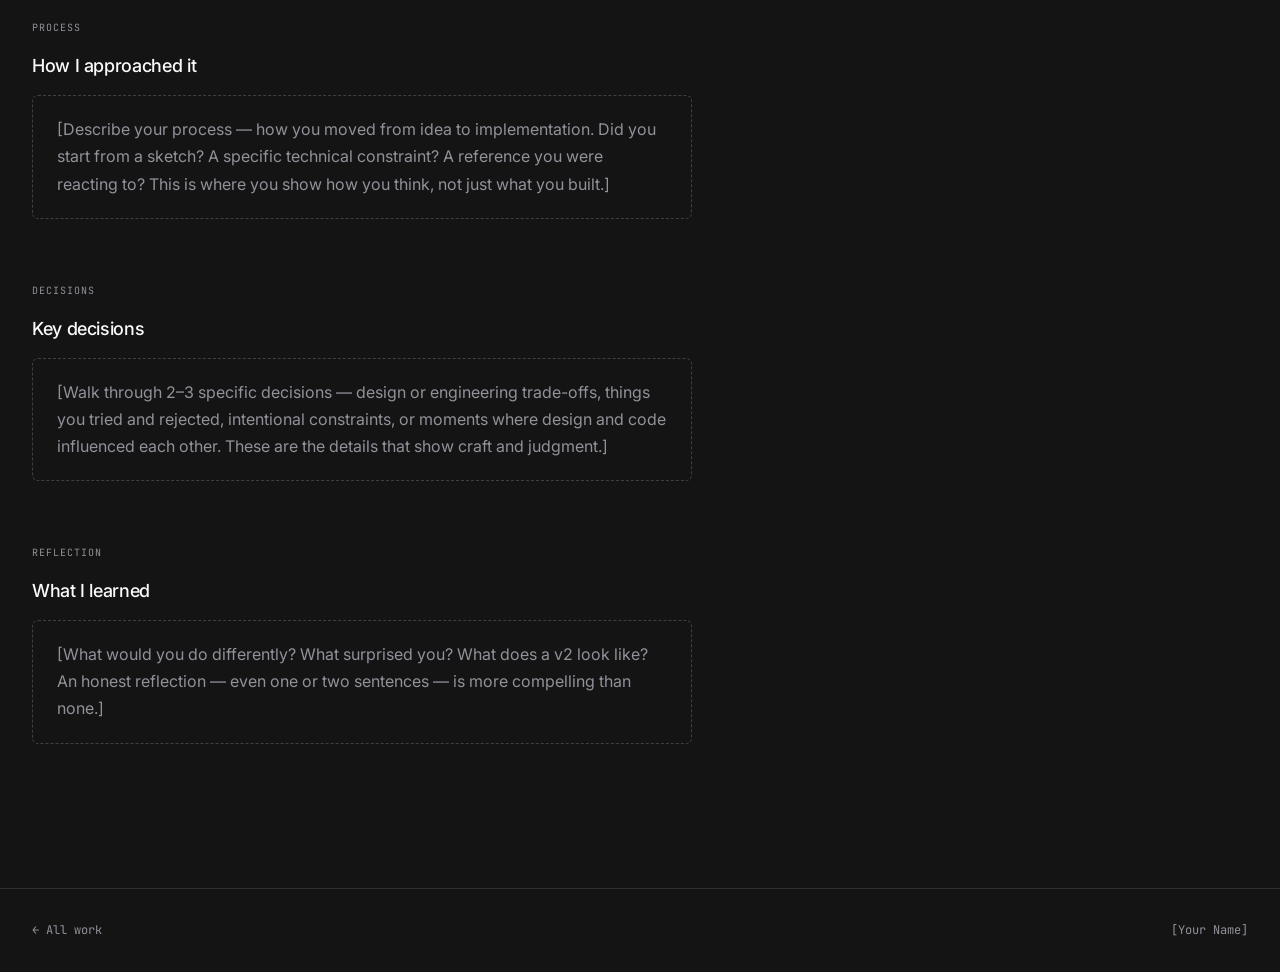
==== commit 2907f781: "update" ====
--- a/projects/clock.html
+++ b/projects/clock.html
@@ -6,6 +6,8 @@
   <!-- PLACEHOLDER: Update title -->
   <title>Clock — [Your Name]</title>
   <link rel="icon" type="image/svg+xml" href="../assets/site/favicon.svg">
+  <style>@view-transition { navigation: auto; }</style>
+  <script src="../js/transitions.js" defer></script>
   <link rel="preconnect" href="https://fonts.googleapis.com">
   <link rel="preconnect" href="https://fonts.gstatic.com" crossorigin>
   <link href="https://fonts.googleapis.com/css2?family=Inter:wght@400;500;600&family=JetBrains+Mono:wght@400;500&display=swap" rel="stylesheet">
@@ -16,7 +18,7 @@
 
   <!-- ─── Nav ─────────────────────────────────────────────── -->
   <nav class="case-nav">
-    <a href="../index.html#work" class="back">
+    <a href="../index.html" class="back">
       <svg width="14" height="14" viewBox="0 0 14 14" fill="none" aria-hidden="true">
         <path d="M9 2.5L4.5 7L9 11.5" stroke="currentColor" stroke-width="1.5"
               stroke-linecap="round" stroke-linejoin="round"/>
@@ -149,7 +151,7 @@
 
   <!-- ─── Footer ──────────────────────────────────────────────── -->
   <footer>
-    <a href="../index.html#work" class="foot-text">← All work</a>
+    <a href="../index.html" class="foot-text">← All work</a>
     <!-- PLACEHOLDER: Your name -->
     <span class="foot-text" id="cs-footer-name">[Your Name]</span>
   </footer>
@@ -163,7 +165,6 @@
       document.getElementById('cs-footer-name').textContent = CONFIG.name;
     })();
   </script>
-  <script src="../js/transitions.js"></script>
 
 </body>
 </html>
